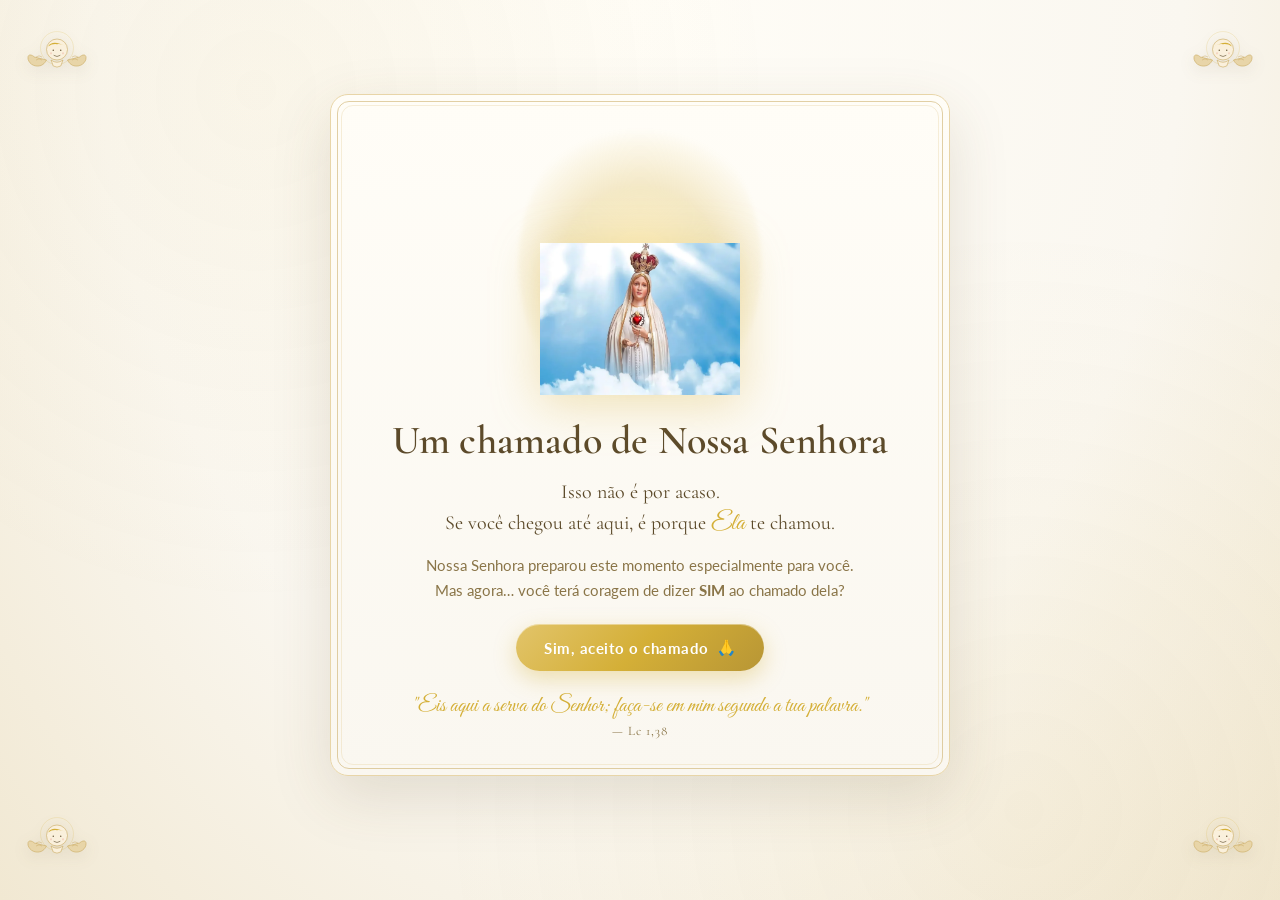
==== index.html @ 05f21d74 "Lança funil devocional mariano completo Quiz de 12 perguntas + página de vendas personalizada com no" ====
<!DOCTYPE html>
<html lang="pt-BR">
<head>
  <meta charset="UTF-8" />
  <meta name="viewport" content="width=device-width, initial-scale=1.0, maximum-scale=1.0, user-scalable=no" />
  <meta name="description" content="Um chamado especial de Nossa Senhora para o seu coração." />
  <title>Um chamado de Nossa Senhora • Devocional</title>

  <link rel="preconnect" href="https://fonts.googleapis.com" />
  <link rel="preconnect" href="https://fonts.gstatic.com" crossorigin />
  <link href="https://fonts.googleapis.com/css2?family=Cormorant+Garamond:ital,wght@0,400;0,500;0,600;0,700;1,400&family=Lato:wght@300;400;700&family=Great+Vibes&display=swap" rel="stylesheet" />

  <link rel="stylesheet" href="styles.css" />
</head>
<body>

  <!-- Partículas douradas de fundo -->
  <div class="sparkles" aria-hidden="true"></div>

  <!-- Anjinhos decorativos nos cantos -->
  <svg class="cherub cherub-tl" viewBox="0 0 120 120" aria-hidden="true">
    <use href="#cherub-svg"/>
  </svg>
  <svg class="cherub cherub-tr" viewBox="0 0 120 120" aria-hidden="true">
    <use href="#cherub-svg"/>
  </svg>
  <svg class="cherub cherub-bl" viewBox="0 0 120 120" aria-hidden="true">
    <use href="#cherub-svg"/>
  </svg>
  <svg class="cherub cherub-br" viewBox="0 0 120 120" aria-hidden="true">
    <use href="#cherub-svg"/>
  </svg>

  <!-- Botão mute -->
  <button class="sound-toggle" id="soundToggle" aria-label="Alternar som">
    <svg viewBox="0 0 24 24" width="20" height="20"><path fill="currentColor" d="M3 9v6h4l5 5V4L7 9H3zm13.5 3a4.5 4.5 0 0 0-2.5-4.03v8.05A4.5 4.5 0 0 0 16.5 12z"/></svg>
  </button>

  <main class="stage" id="stage">

    <!-- Barra de progresso -->
    <div class="progress-wrap" id="progressWrap" hidden>
      <div class="progress-bar"><div class="progress-fill" id="progressFill"></div></div>
      <div class="progress-text" id="progressText">1 / 12</div>
    </div>

    <!-- TELA DE ABERTURA -->
    <section class="card screen active" data-screen="intro">
      <div class="frame">
        <div class="virgin-wrap">
          <div class="virgin-aura"></div>
          <img class="virgin" src="assets/nossa-senhora.png" alt="Nossa Senhora" />
        </div>

        <h1 class="display">Um chamado de Nossa Senhora</h1>
        <p class="lead">
          Isso não é por acaso.<br/>
          Se você chegou até aqui, é porque <em>Ela</em> te chamou.
        </p>
        <p class="body">
          Nossa Senhora preparou este momento especialmente para você.<br/>
          Mas agora… você terá coragem de dizer <strong>SIM</strong> ao chamado dela?
        </p>
        <button class="btn btn-primary" data-action="next">Sim, aceito o chamado <span class="emoji">🙏</span></button>
        <p class="cite">"Eis aqui a serva do Senhor; faça-se em mim segundo a tua palavra." <span class="ref">— Lc 1,38</span></p>
      </div>
    </section>

    <!-- PERGUNTA 1 -->
    <section class="card screen" data-screen="q1">
      <div class="frame">
        <img class="virgin-mini" src="assets/nossa-senhora.png" alt="Nossa Senhora" />
        <h2 class="title">Antes de começarmos esta jornada sagrada…</h2>
        <p class="lead">como Nossa Senhora pode te chamar pelo nome?</p>
        <input type="text" class="text-input" id="nameInput" placeholder="Seu nome" autocomplete="given-name" maxlength="40" />
        <button class="btn btn-primary" data-action="submit-name">Continuar <span class="emoji">🌹</span></button>
      </div>
    </section>

    <!-- PERGUNTA 2 -->
    <section class="card screen" data-screen="q2">
      <div class="frame">
        <img class="virgin-mini" src="assets/nossa-senhora.png" alt="Nossa Senhora" />
        <h2 class="title"><span class="lead-name"></span>, como está seu coração espiritual neste exato momento?</h2>
        <div class="options" data-key="estado">
          <button class="option" data-value="vazio"><span class="opt-emoji">😔</span><span>Sinto um vazio que não sei explicar</span></button>
          <button class="option" data-value="paz"><span class="opt-emoji">😌</span><span>Está em paz, mas busco mais</span></button>
          <button class="option" data-value="ferido"><span class="opt-emoji">😢</span><span>Está ferido e preciso de cura</span></button>
          <button class="option" data-value="chamas"><span class="opt-emoji">🔥</span><span>Está em chamas pela fé, quero crescer mais</span></button>
        </div>
      </div>
    </section>

    <!-- PERGUNTA 3 -->
    <section class="card screen" data-screen="q3">
      <div class="frame">
        <img class="virgin-mini" src="assets/nossa-senhora.png" alt="Nossa Senhora" />
        <h2 class="title">Com que frequência você consegue dedicar um tempo para conversar com Deus?</h2>
        <div class="options" data-key="oracao">
          <button class="option" data-value="diario"><span>Todos os dias</span></button>
          <button class="option" data-value="semanal"><span>Algumas vezes por semana</span></button>
          <button class="option" data-value="raro"><span>Raramente, mas gostaria de mais</span></button>
          <button class="option" data-value="quase-nunca"><span>Quase nunca, e isso me incomoda</span></button>
        </div>
      </div>
    </section>

    <!-- PERGUNTA 4 - ÁUDIO -->
    <section class="card screen" data-screen="q4">
      <div class="frame">
        <h2 class="title"><span class="lead-name"></span>, antes de continuar…</h2>
        <p class="lead">Nossa Senhora quer rezar com você agora.</p>
        <p class="body">Aperte play, feche os olhos e permita-se sentir o abraço dela neste momento.</p>

        <div class="wa-player" id="waPlayer">
          <div class="wa-avatar"></div>
          <button class="wa-play" id="waPlay" aria-label="Reproduzir áudio">
            <svg class="wa-icon-play" viewBox="0 0 24 24" width="22" height="22"><path fill="currentColor" d="M8 5v14l11-7z"/></svg>
            <svg class="wa-icon-pause" viewBox="0 0 24 24" width="22" height="22" hidden><path fill="currentColor" d="M6 5h4v14H6zM14 5h4v14h-4z"/></svg>
          </button>
          <div class="wa-wave" id="waWave">
            <!-- preenchido via JS -->
          </div>
          <div class="wa-time" id="waTime">0:00</div>
          <audio id="waAudio" preload="metadata">
            <source src="assets/oracao-nossa-senhora.mp3" type="audio/mpeg" />
          </audio>
        </div>
        <p class="hint">Se o áudio não estiver disponível, você pode prosseguir.</p>

        <button class="btn btn-primary" data-action="next">Senti Sua presença <span class="emoji">💛</span></button>
      </div>
    </section>

    <!-- PERGUNTA 5 -->
    <section class="card screen" data-screen="q5">
      <div class="frame">
        <img class="virgin-mini" src="assets/nossa-senhora.png" alt="Nossa Senhora" />
        <h2 class="title">Qual destas devoções mais toca seu coração?</h2>
        <div class="options" data-key="devocao">
          <button class="option" data-value="terco"><span class="opt-emoji">📿</span><span>Terço / Rosário</span></button>
          <button class="option" data-value="novena"><span class="opt-emoji">🕊️</span><span>Novena</span></button>
          <button class="option" data-value="consagracao"><span class="opt-emoji">🌹</span><span>Consagração a Nossa Senhora</span></button>
          <button class="option" data-value="comecando"><span class="opt-emoji">✨</span><span>Ainda não tenho uma, mas quero começar</span></button>
        </div>
      </div>
    </section>

    <!-- PERGUNTA 6 -->
    <section class="card screen" data-screen="q6">
      <div class="frame">
        <img class="virgin-mini" src="assets/nossa-senhora.png" alt="Nossa Senhora" />
        <h2 class="title">Qual a maior dificuldade que você enfrenta na sua vida espiritual hoje?</h2>
        <div class="options" data-key="dificuldade">
          <button class="option" data-value="tempo"><span>Falta de tempo e disciplina</span></button>
          <button class="option" data-value="comecar"><span>Não sei por onde começar</span></button>
          <button class="option" data-value="distracao"><span>Me distraio facilmente</span></button>
          <button class="option" data-value="distancia"><span>Sinto que Deus está distante</span></button>
        </div>
      </div>
    </section>

    <!-- PERGUNTA 7 - DESEJO -->
    <section class="card screen" data-screen="q7">
      <div class="frame">
        <img class="virgin-mini" src="assets/nossa-senhora.png" alt="Nossa Senhora" />
        <h2 class="title"><span class="lead-name"></span>, Nossa Senhora intercede por todos os pedidos.</h2>
        <p class="lead">
          Neste momento sagrado, qual é o desejo mais profundo do seu coração?
          Aquele que você guarda em segredo e entrega aos pés dela?
        </p>
        <textarea class="text-input text-area" id="wishInput" rows="4" maxlength="280" placeholder="Escreva aqui, com o coração aberto…"></textarea>
        <p class="trust">Pode confiar. Ela já sabe.</p>
        <button class="btn btn-primary" data-action="submit-wish">Entregar a Ela <span class="emoji">🌹</span></button>
      </div>
    </section>

    <!-- PERGUNTA 8 -->
    <section class="card screen" data-screen="q8">
      <div class="frame">
        <img class="virgin-mini" src="assets/nossa-senhora.png" alt="Nossa Senhora" />
        <h2 class="title">Em qual momento da sua vida você se encontra agora?</h2>
        <div class="options" data-key="momento">
          <button class="option" data-value="tempestade"><span>Atravessando uma tempestade</span></button>
          <button class="option" data-value="proposito"><span>Em busca de um propósito</span></button>
          <button class="option" data-value="reconectar"><span>Querendo me reconectar com a fé</span></button>
          <button class="option" data-value="gratidao"><span>Vivendo uma fase de gratidão e quero retribuir</span></button>
        </div>
      </div>
    </section>

    <!-- PERGUNTA 9 -->
    <section class="card screen" data-screen="q9">
      <div class="frame">
        <img class="virgin-mini" src="assets/nossa-senhora.png" alt="Nossa Senhora" />
        <h2 class="title">Como você gostaria que a fé estivesse presente na sua casa?</h2>
        <div class="options" data-key="familia">
          <button class="option" data-value="base"><span>Como base de tudo, todos os dias</span></button>
          <button class="option" data-value="constante"><span>De forma mais constante do que hoje</span></button>
          <button class="option" data-value="exemplo"><span>Quero ser exemplo para minha família</span></button>
          <button class="option" data-value="aprender"><span>Quero aprender para depois ensinar</span></button>
        </div>
      </div>
    </section>

    <!-- PERGUNTA 10 -->
    <section class="card screen" data-screen="q10">
      <div class="frame">
        <img class="virgin-mini" src="assets/nossa-senhora.png" alt="Nossa Senhora" />
        <h2 class="title">Você estaria disposto(a) a dedicar apenas <em>10 minutos por dia</em> para se aproximar de Nossa Senhora e de Jesus?</h2>
        <div class="options" data-key="compromisso">
          <button class="option" data-value="coracao"><span>Sim, com todo meu coração</span></button>
          <button class="option" data-value="urgente"><span>Sim, preciso disso urgente</span></button>
          <button class="option" data-value="medo"><span>Quero, mas tenho medo de não conseguir</span></button>
          <button class="option" data-value="faltando"><span>Sim, é o que estava faltando</span></button>
        </div>
      </div>
    </section>

    <!-- PERGUNTA 11 -->
    <section class="card screen" data-screen="q11">
      <div class="frame">
        <img class="virgin-mini" src="assets/nossa-senhora.png" alt="Nossa Senhora" />
        <h2 class="title">Neste exato momento, respondendo este quiz, o que você sente?</h2>
        <div class="options" data-key="sentimento">
          <button class="option" data-value="paz"><span>Uma paz que não sei explicar</span></button>
          <button class="option" data-value="lagrimas"><span>Vontade de chorar (no bom sentido)</span></button>
          <button class="option" data-value="esperanca"><span>Esperança renovada</span></button>
          <button class="option" data-value="sinal"><span>Certeza de que isso é um sinal</span></button>
        </div>
      </div>
    </section>

    <!-- PERGUNTA 12 -->
    <section class="card screen" data-screen="q12">
      <div class="frame">
        <div class="virgin-wrap small">
          <div class="virgin-aura"></div>
          <img class="virgin" src="assets/nossa-senhora.png" alt="Nossa Senhora" />
        </div>
        <h2 class="title"><span class="lead-name"></span>, Ela te trouxe até aqui por um motivo.</h2>
        <p class="lead">
          Você está pronto(a) para receber o que Nossa Senhora preparou
          especialmente para o seu coração e para o seu desejo de
          <em class="lead-wish"></em>?
        </p>
        <div class="options stack" data-key="confirmacao">
          <button class="option big" data-value="pronto"><span class="opt-emoji">🙏</span><span>Sim, estou pronto(a) para receber</span></button>
          <button class="option big" data-value="aceito"><span class="opt-emoji">💛</span><span>Aceito esta graça</span></button>
        </div>
      </div>
    </section>

    <!-- TELA DE TRANSIÇÃO (revelação) -->
    <section class="card screen reveal-screen" data-screen="reveal">
      <div class="reveal-light"></div>
      <div class="frame reveal-frame">
        <p class="whisper">Ela ouviu você…</p>
      </div>
    </section>

    <!-- PÁGINA DE RESULTADO / VENDA -->
    <section class="card screen result-screen" data-screen="result">
      <div class="frame">
        <div class="virgin-wrap result-wrap">
          <div class="virgin-aura"></div>
          <img class="virgin result-virgin" src="assets/jesus-maria.png" alt="Jesus e Nossa Senhora" />
        </div>

        <h1 class="display"><span class="lead-name"></span>, Eles ouviram você e vão te ajudar.</h1>

        <p class="lead">
          Nossa Senhora preparou um devocional especialmente para almas como a sua,
          que <span class="lead-state"></span>.
        </p>

        <div class="divider">✦ ✦ ✦</div>

        <p class="body">
          Você nos contou que seu maior desejo é <em class="lead-wish-quote"></em>.
        </p>
        <p class="body">
          Saiba que este devocional foi inspirado para conduzir corações como o seu
          até a realização desta graça através da intercessão dela.
        </p>

        <div class="devocional-card">
          <h3 class="devocional-title">O Devocional de Nossa Senhora</h3>
          <p class="devocional-sub">Um caminho de 30 dias guiado por Ela, até o coração de Jesus.</p>
          <ul class="devocional-list">
            <li><span class="check">✦</span> Este devocional contém <strong>30 dias de meditações marianas</strong> para acalmar e curar seu coração</li>
            <li><span class="check">✦</span> Através destas páginas sagradas, você receberá <strong>orações poderosas de intercessão</strong></li>
            <li><span class="check">✦</span> Um <strong>terço meditado</strong> dia a dia, conduzido pela Mãe de Deus</li>
            <li><span class="check">✦</span> Cartas de Nossa Senhora ao seu coração — uma para cada dia</li>
            <li><span class="check">✦</span> Um espaço sagrado para entregar seus pedidos a Ela</li>
          </ul>
        </div>

        <div class="testimonials">
          <div class="testimonial">
            <p>"Senti Ela ao meu lado a cada página. Meu pedido foi atendido no 21º dia."</p>
            <span class="t-name">— Maria C.</span>
          </div>
          <div class="testimonial">
            <p>"Eu não conseguia rezar. Hoje rezo todos os dias. Ela me levou pela mão."</p>
            <span class="t-name">— Joana R.</span>
          </div>
          <div class="testimonial">
            <p>"Foi como se Nossa Senhora tivesse escrito este devocional só para mim."</p>
            <span class="t-name">— Beatriz F.</span>
          </div>
        </div>

        <a class="btn btn-primary btn-cta" id="ctaButton" href="#">
          Quero receber meu devocional <span class="emoji">💛</span>
        </a>

        <p class="urgency">Esta graça está disponível para você <strong>hoje</strong>.</p>
        <p class="cite">"Tudo o que Ele vos disser, fazei." <span class="ref">— Jo 2,5</span></p>
      </div>
    </section>

  </main>

  <!-- Sino suave (Web Audio API gera tom — sem arquivo externo) -->
  <!-- SVG sprite do anjinho -->
  <svg width="0" height="0" style="position:absolute" aria-hidden="true">
    <defs>
      <symbol id="cherub-svg" viewBox="0 0 120 120">
        <!-- aura -->
        <circle cx="60" cy="48" r="22" fill="none" stroke="#D4AF37" stroke-width="0.6" opacity=".4"/>
        <!-- asas -->
        <path d="M30 60 C 18 50, 18 70, 32 72 C 40 73, 44 68, 46 64 Z" fill="#E8D5A8" stroke="#C9A961" stroke-width="0.8"/>
        <path d="M90 60 C 102 50, 102 70, 88 72 C 80 73, 76 68, 74 64 Z" fill="#E8D5A8" stroke="#C9A961" stroke-width="0.8"/>
        <!-- penas -->
        <path d="M32 60 q 4 -3 8 0" fill="none" stroke="#C9A961" stroke-width="0.6"/>
        <path d="M32 64 q 4 -3 8 0" fill="none" stroke="#C9A961" stroke-width="0.6"/>
        <path d="M88 60 q -4 -3 -8 0" fill="none" stroke="#C9A961" stroke-width="0.6"/>
        <path d="M88 64 q -4 -3 -8 0" fill="none" stroke="#C9A961" stroke-width="0.6"/>
        <!-- cabeça -->
        <circle cx="60" cy="50" r="14" fill="#FAF0DC" stroke="#C9A961" stroke-width="0.8"/>
        <!-- cabelo -->
        <path d="M48 46 q 6 -10 24 0 q -6 -4 -12 -3 q -6 -1 -12 3" fill="#D4AF37"/>
        <!-- olhos -->
        <circle cx="55" cy="51" r="0.9" fill="#5C4A2A"/>
        <circle cx="65" cy="51" r="0.9" fill="#5C4A2A"/>
        <!-- bochechas -->
        <circle cx="52" cy="55" r="1.5" fill="#F2C8B6" opacity=".7"/>
        <circle cx="68" cy="55" r="1.5" fill="#F2C8B6" opacity=".7"/>
        <!-- boca -->
        <path d="M56 58 q 4 3 8 0" fill="none" stroke="#5C4A2A" stroke-width="0.8" stroke-linecap="round"/>
        <!-- pescoço/corpo -->
        <path d="M52 64 q 8 6 16 0 l -3 8 q -5 3 -10 0 z" fill="#FAF0DC" stroke="#C9A961" stroke-width="0.8"/>
      </symbol>
    </defs>
  </svg>

  <script src="script.js"></script>
</body>
</html>
---- styles.css ----
/* ===========================================================
   DEVOCIONAL — Quiz Mariano
   Paleta dourada / off-white, estilo barroco delicado
   =========================================================== */

:root{
  --white:#FFFFFF;
  --off-white:#FAF7F0;
  --paper:#F4ECDC;
  --gold:#D4AF37;
  --gold-soft:#C9A961;
  --gold-light:#E8D5A8;
  --gold-glow:rgba(212,175,55,.45);
  --ink:#5C4A2A;
  --ink-soft:#8A7548;
  --shadow:0 20px 60px rgba(92,74,42,.15);
  --shadow-soft:0 6px 20px rgba(92,74,42,.10);
  --radius:18px;
  --easing:cubic-bezier(.25,.8,.25,1);
}

*{box-sizing:border-box;margin:0;padding:0;-webkit-tap-highlight-color:transparent;}
html,body{height:100%;}
body{
  font-family:'Lato',system-ui,sans-serif;
  color:var(--ink);
  background:
    radial-gradient(ellipse at top,#FFFDF7 0%,var(--off-white) 60%,#F1E8D2 100%);
  min-height:100vh;
  overflow-x:hidden;
  position:relative;
}

/* Textura de papel envelhecido */
body::before{
  content:"";
  position:fixed;inset:0;
  pointer-events:none;
  background-image:
    radial-gradient(circle at 20% 10%, rgba(212,175,55,.05), transparent 40%),
    radial-gradient(circle at 80% 90%, rgba(212,175,55,.06), transparent 45%);
  z-index:0;
}

/* ============== ANJINHOS NOS CANTOS ================== */
.cherub{
  position:fixed;
  width:90px;height:90px;
  z-index:2;
  pointer-events:none;
  filter:drop-shadow(0 4px 8px rgba(92,74,42,.12));
  animation:float 6s ease-in-out infinite;
}
.cherub-tl{top:12px;left:12px;}
.cherub-tr{top:12px;right:12px;animation-delay:-1.5s;transform:scaleX(-1);}
.cherub-bl{bottom:12px;left:12px;animation-delay:-3s;}
.cherub-br{bottom:12px;right:12px;animation-delay:-4.5s;transform:scaleX(-1);}

@keyframes float{
  0%,100%{transform:translateY(0) rotate(0)}
  50%{transform:translateY(-8px) rotate(.5deg)}
}
.cherub-tr,.cherub-br{animation-name:floatFlip}
@keyframes floatFlip{
  0%,100%{transform:translateY(0) scaleX(-1)}
  50%{transform:translateY(-8px) scaleX(-1) rotate(-.5deg)}
}

@media (max-width:640px){
  .cherub{width:58px;height:58px;}
  .cherub-tl,.cherub-tr{top:6px;}
  .cherub-bl,.cherub-br{bottom:6px;}
}

/* ============== PARTÍCULAS DOURADAS ================== */
.sparkles{
  position:fixed;inset:0;
  pointer-events:none;
  z-index:1;
  overflow:hidden;
}
.sparkle{
  position:absolute;
  width:6px;height:6px;border-radius:50%;
  background:radial-gradient(circle,#FFE9A8 0%,rgba(212,175,55,.5) 60%,transparent 100%);
  opacity:0;
  animation:fall linear infinite;
}
@keyframes fall{
  0%{transform:translateY(-20px) translateX(0);opacity:0;}
  10%{opacity:.9;}
  90%{opacity:.7;}
  100%{transform:translateY(110vh) translateX(20px);opacity:0;}
}

/* ============== STAGE ================== */
.stage{
  position:relative;
  z-index:5;
  min-height:100vh;
  display:flex;align-items:center;justify-content:center;
  padding:80px 18px 110px;
}

/* Barra de progresso fixa */
.progress-wrap{
  position:fixed;
  top:0;left:0;right:0;
  z-index:20;
  padding:14px 18px 10px;
  background:linear-gradient(to bottom,rgba(255,253,247,.95),rgba(255,253,247,0));
  backdrop-filter:blur(6px);
  -webkit-backdrop-filter:blur(6px);
}
.progress-bar{
  height:4px;border-radius:4px;
  background:rgba(212,175,55,.18);
  overflow:hidden;
  max-width:560px;margin:0 auto;
}
.progress-fill{
  height:100%;width:0;
  background:linear-gradient(90deg,var(--gold-soft),var(--gold),var(--gold-light));
  border-radius:4px;
  transition:width .6s var(--easing);
  box-shadow:0 0 8px var(--gold-glow);
}
.progress-text{
  font-family:'Cormorant Garamond',serif;
  font-size:13px;
  text-align:center;
  margin-top:6px;
  color:var(--ink-soft);
  letter-spacing:1px;
}

/* ============== CARD / SCREEN ================== */
.screen{
  display:none;
  width:100%;
  max-width:620px;
  margin:0 auto;
  opacity:0;
  transform:translateY(14px);
  transition:opacity .55s var(--easing), transform .55s var(--easing);
}
.screen.active{display:block;}
.screen.in{opacity:1;transform:translateY(0);}

.card{position:relative;}

/* Moldura ornamentada */
.frame{
  position:relative;
  background:
    linear-gradient(180deg,#FFFDF7 0%,var(--off-white) 100%);
  border:1px solid var(--gold-light);
  border-radius:var(--radius);
  padding:40px 32px 36px;
  box-shadow:var(--shadow);
  text-align:center;
}
.frame::before,.frame::after{
  content:"";
  position:absolute;
  border:1px solid var(--gold-soft);
  border-radius:calc(var(--radius) - 6px);
  pointer-events:none;
}
.frame::before{
  inset:6px;
  opacity:.55;
}
.frame::after{
  inset:10px;
  border-color:var(--gold-light);
  opacity:.4;
}

/* Cantos ornamentais (cantoneiras) */
.frame > .corners,
.frame{
  background-clip:padding-box;
}

@media (max-width:640px){
  .frame{padding:28px 16px 24px;}
}

/* ============== NOSSA SENHORA ================== */
.virgin-wrap{
  position:relative;
  width:200px;height:260px;
  margin:0 auto 22px;
}
.virgin-wrap.small{width:165px;height:215px;}
.result-wrap{width:300px;height:240px;}
.virgin-aura{
  position:absolute;inset:-22px;
  border-radius:50%;
  background:radial-gradient(circle,rgba(255,234,170,.7) 0%,rgba(212,175,55,.25) 40%,transparent 70%);
  animation:auraPulse 3.5s ease-in-out infinite;
  filter:blur(2px);
}
@keyframes auraPulse{
  0%,100%{transform:scale(1);opacity:.85;}
  50%{transform:scale(1.08);opacity:1;}
}
/* Foto real de Nossa Senhora */
.virgin{
  position:relative;
  width:100%;height:100%;
  object-fit:contain;
  object-position:center bottom;
  filter:drop-shadow(0 8px 24px rgba(212,175,55,.35));
  display:block;
}

/* Foto Jesus + Nossa Senhora na tela de resultado */
.result-virgin{
  object-position:center center;
  border-radius:12px;
  filter:drop-shadow(0 10px 30px rgba(212,175,55,.45));
}

/* mini avatar para perguntas internas */
.virgin-mini{
  width:150px;height:195px;
  margin:0 auto 16px;
  display:block;
  object-fit:contain;
  object-position:center bottom;
  filter:drop-shadow(0 6px 16px rgba(212,175,55,.35));
}

/* ============== TIPOGRAFIA ================== */
.display{
  font-family:'Cormorant Garamond',serif;
  font-weight:600;
  font-size:clamp(28px,5vw,40px);
  line-height:1.15;
  color:var(--ink);
  margin-bottom:14px;
  letter-spacing:.2px;
}
.title{
  font-family:'Cormorant Garamond',serif;
  font-weight:600;
  font-size:clamp(22px,3.6vw,28px);
  line-height:1.3;
  color:var(--ink);
  margin-bottom:18px;
}
.title em, .lead em{
  font-family:'Great Vibes',cursive;
  font-style:normal;
  font-weight:400;
  color:var(--gold);
  font-size:1.25em;
  line-height:1;
}
.lead{
  font-family:'Cormorant Garamond',serif;
  font-size:clamp(17px,2.4vw,20px);
  line-height:1.55;
  color:var(--ink);
  margin-bottom:14px;
}
.body{
  font-size:15px;
  line-height:1.65;
  color:var(--ink-soft);
  margin-bottom:22px;
}
.cite{
  margin-top:22px;
  font-family:'Great Vibes',cursive;
  font-size:22px;
  color:var(--gold);
  line-height:1.2;
}
.cite .ref{
  display:block;
  font-family:'Cormorant Garamond',serif;
  font-size:13px;
  color:var(--ink-soft);
  margin-top:4px;
  letter-spacing:1px;
}
.trust{
  font-family:'Great Vibes',cursive;
  font-size:22px;
  color:var(--gold);
  margin:8px 0 18px;
}
.hint{
  font-size:12px;
  color:var(--ink-soft);
  opacity:.7;
  margin-top:10px;
}
.divider{
  color:var(--gold);
  letter-spacing:8px;
  margin:18px 0;
  font-size:14px;
}

.lead-name{
  color:var(--gold);
  font-family:'Great Vibes',cursive;
  font-size:1.35em;
  font-weight:400;
}
.lead-wish, .lead-wish-quote{
  font-family:'Great Vibes',cursive;
  color:var(--gold);
  font-size:1.2em;
  font-style:normal;
  font-weight:400;
}

/* ============== BOTÕES ================== */
.btn{
  display:inline-flex;
  align-items:center;justify-content:center;gap:8px;
  padding:14px 28px;
  border:none;
  border-radius:999px;
  font-family:'Lato',sans-serif;
  font-size:15px;
  font-weight:700;
  letter-spacing:.5px;
  cursor:pointer;
  transition:transform .25s var(--easing), box-shadow .25s var(--easing), filter .25s;
  text-decoration:none;
  -webkit-user-select:none;user-select:none;
}
.btn-primary{
  color:#FFF;
  background:linear-gradient(135deg,#E2C46A 0%, var(--gold) 50%, #B89635 100%);
  box-shadow:0 8px 22px rgba(212,175,55,.35), inset 0 1px 0 rgba(255,255,255,.4);
  position:relative;
  overflow:hidden;
}
.btn-primary::after{
  /* brilho que passa */
  content:"";
  position:absolute;inset:0;
  background:linear-gradient(120deg,transparent 30%,rgba(255,255,255,.55) 50%,transparent 70%);
  transform:translateX(-100%);
  transition:transform .9s var(--easing);
}
.btn-primary:hover{transform:translateY(-2px);filter:brightness(1.05);}
.btn-primary:hover::after{transform:translateX(100%);}
.btn-primary:active{transform:translateY(0) scale(.98);}

.btn .emoji{font-style:normal;}

.btn-cta{
  margin-top:14px;
  font-size:17px;padding:18px 30px;
  animation:pulse 2.4s ease-in-out infinite;
}
@keyframes pulse{
  0%,100%{box-shadow:0 8px 22px rgba(212,175,55,.35), inset 0 1px 0 rgba(255,255,255,.4);}
  50%{box-shadow:0 8px 30px rgba(212,175,55,.65), inset 0 1px 0 rgba(255,255,255,.4);}
}

/* ============== INPUTS ================== */
.text-input{
  width:100%;
  padding:14px 16px;
  border:1.5px solid var(--gold-light);
  border-radius:12px;
  background:var(--white);
  font-family:'Lato',sans-serif;
  font-size:16px;
  color:var(--ink);
  text-align:center;
  margin:8px 0 18px;
  outline:none;
  transition:border-color .25s, box-shadow .25s;
}
.text-input:focus{
  border-color:var(--gold);
  box-shadow:0 0 0 4px rgba(212,175,55,.15);
}
.text-area{text-align:left;resize:none;line-height:1.5;}

/* ============== OPÇÕES ================== */
.options{
  display:grid;
  grid-template-columns:1fr 1fr;
  gap:10px;
  margin-top:8px;
}
.options.stack{grid-template-columns:1fr;}
@media (max-width:520px){
  .options{grid-template-columns:1fr;}
}
.option{
  display:flex;
  align-items:center;
  gap:10px;
  text-align:left;
  width:100%;
  padding:14px 16px;
  background:var(--white);
  border:1.5px solid var(--gold-light);
  border-radius:14px;
  color:var(--ink);
  font-family:'Lato',sans-serif;
  font-size:14.5px;
  line-height:1.4;
  cursor:pointer;
  transition:transform .2s var(--easing), border-color .2s, box-shadow .2s, background .2s;
  position:relative;
  overflow:hidden;
}
.option .opt-emoji{
  font-size:20px;
  flex-shrink:0;
}
.option:hover{
  transform:translateY(-2px);
  border-color:var(--gold);
  box-shadow:0 6px 16px rgba(212,175,55,.18);
  background:#FFFDF7;
}
.option:active{transform:translateY(0) scale(.98);}
.option.selected{
  border-color:var(--gold);
  background:linear-gradient(135deg,#FFFCF0,#FFF5DA);
  box-shadow:0 0 0 3px rgba(212,175,55,.25);
}
.option.big{
  padding:18px 20px;
  font-size:16px;
  justify-content:center;
  text-align:center;
}

/* ============== PLAYER WHATSAPP ================== */
.wa-player{
  display:flex;
  align-items:center;
  gap:12px;
  background:#FFFDF7;
  border:1px solid var(--gold-light);
  border-radius:18px;
  padding:12px 14px;
  margin:24px auto 6px;
  max-width:440px;
  box-shadow:var(--shadow-soft);
}
.wa-avatar{
  width:48px;height:48px;border-radius:50%;
  flex-shrink:0;
  background-image:url('assets/jesus.png');
  background-size:cover;
  background-position:center top;
  border:2px solid var(--gold);
  box-shadow:0 0 12px var(--gold-glow);
}
.wa-play{
  width:44px;height:44px;
  border:none;border-radius:50%;
  background:linear-gradient(135deg,#E2C46A,var(--gold));
  color:#FFF;
  flex-shrink:0;
  display:flex;align-items:center;justify-content:center;
  cursor:pointer;
  transition:transform .2s, filter .2s;
  box-shadow:0 4px 10px rgba(212,175,55,.4);
}
.wa-play:hover{transform:scale(1.05);filter:brightness(1.05);}
.wa-play:active{transform:scale(.96);}
.wa-wave{
  flex:1;
  display:flex;align-items:center;
  gap:2px;
  height:36px;
  cursor:pointer;
}
.wa-bar{
  flex:1;
  background:var(--gold-light);
  border-radius:2px;
  transition:background .25s, height .35s;
  min-height:4px;
}
.wa-bar.played{background:var(--gold);}
.wa-time{
  font-family:'Lato',sans-serif;
  font-size:12px;
  color:var(--ink-soft);
  min-width:32px;
  text-align:right;
  font-variant-numeric:tabular-nums;
}

/* ============== TELA REVELAÇÃO ================== */
.reveal-screen .frame{
  background:transparent;
  border:none;
  box-shadow:none;
  padding:80px 20px;
}
.reveal-screen .frame::before,
.reveal-screen .frame::after{display:none;}
.reveal-light{
  position:fixed;
  top:50%;left:50%;
  width:10px;height:10px;
  border-radius:50%;
  background:radial-gradient(circle,#FFF 0%,#FFE9A8 30%,var(--gold) 60%,transparent 80%);
  transform:translate(-50%,-50%) scale(0);
  opacity:0;
  pointer-events:none;
  z-index:6;
}
.reveal-screen.in .reveal-light{
  animation:revealLight 2.6s var(--easing) forwards;
}
@keyframes revealLight{
  0%{transform:translate(-50%,-50%) scale(0);opacity:.9;}
  60%{transform:translate(-50%,-50%) scale(80);opacity:.55;}
  100%{transform:translate(-50%,-50%) scale(120);opacity:0;}
}
.whisper{
  font-family:'Great Vibes',cursive;
  font-size:42px;
  color:var(--gold);
  text-shadow:0 0 20px var(--gold-glow);
  opacity:0;
  animation:fadeInWhisper 2s ease 1s forwards;
}
@keyframes fadeInWhisper{
  to{opacity:1;}
}

/* ============== RESULTADO / VENDA ================== */
.devocional-card{
  margin:28px 0 24px;
  padding:24px 22px;
  background:linear-gradient(180deg,#FFFCF0 0%,#FFF6E0 100%);
  border:1px solid var(--gold);
  border-radius:16px;
  box-shadow:0 10px 30px rgba(212,175,55,.18);
  text-align:left;
}
.devocional-title{
  font-family:'Cormorant Garamond',serif;
  font-weight:600;
  font-size:24px;
  color:var(--ink);
  margin-bottom:6px;
  text-align:center;
}
.devocional-sub{
  font-family:'Great Vibes',cursive;
  font-size:22px;
  color:var(--gold);
  text-align:center;
  margin-bottom:18px;
}
.devocional-list{
  list-style:none;
  display:flex;flex-direction:column;gap:10px;
  font-size:14.5px;
  line-height:1.5;
  color:var(--ink);
}
.devocional-list li{
  display:flex;gap:10px;align-items:flex-start;
}
.check{color:var(--gold);font-size:14px;line-height:1.5;}

.testimonials{
  display:grid;
  gap:12px;
  margin:18px 0 22px;
}
.testimonial{
  background:#FFFDF7;
  border-left:3px solid var(--gold);
  border-radius:10px;
  padding:14px 16px;
  font-style:italic;
  font-size:14px;
  line-height:1.5;
  color:var(--ink);
  text-align:left;
}
.t-name{
  display:block;
  margin-top:6px;
  font-style:normal;
  font-size:12px;
  color:var(--ink-soft);
  letter-spacing:1px;
}

.urgency{
  margin-top:14px;
  font-size:13px;
  color:var(--ink-soft);
  letter-spacing:.5px;
}

/* ============== SOUND TOGGLE ================== */
.sound-toggle{
  position:fixed;
  top:14px;right:50%;
  transform:translateX(50%);
  z-index:30;
  width:34px;height:34px;
  border-radius:50%;
  background:rgba(255,253,247,.85);
  border:1px solid var(--gold-light);
  color:var(--ink-soft);
  display:none;
  align-items:center;justify-content:center;
  cursor:pointer;
  backdrop-filter:blur(4px);
}
.sound-toggle.muted{color:var(--ink-soft);opacity:.5;}

/* ============== MOBILE FIRST (≤ 640px) ================== */
@media (max-width:640px){
  /* Stage: padding menor, alinha ao topo para scroll natural */
  .stage{
    padding:64px 10px 80px;
    align-items:flex-start;
    padding-bottom:max(80px, calc(env(safe-area-inset-bottom) + 60px));
  }

  /* Card principal ocupa toda a largura */
  .screen{max-width:100%;}

  /* Imagem principal (intro + q12 + resultado) */
  .virgin-wrap{width:170px;height:220px;}
  .virgin-wrap.small{width:145px;height:188px;}
  .result-wrap{width:260px;height:208px;}

  /* Avatar das perguntas */
  .virgin-mini{width:130px;height:168px;margin-bottom:12px;}

  /* Botões: largura total para toque fácil */
  .btn{width:100%;font-size:16px;padding:16px 20px;}
  .btn-cta{font-size:17px;padding:18px 20px;}

  /* Opções: coluna única, alvos maiores */
  .options{grid-template-columns:1fr;}
  .option{padding:16px 14px;font-size:15px;min-height:56px;}
  .option.big{padding:18px 16px;font-size:16px;}

  /* Inputs: font-size 16px evita zoom no iOS */
  .text-input{font-size:16px;padding:14px;}

  /* Barra de progresso */
  .progress-wrap{padding:10px 14px 6px;}

  /* Card de venda */
  .devocional-card{padding:18px 14px;margin:20px 0 18px;}
  .devocional-list{font-size:14px;}

  /* Depoimentos em coluna */
  .testimonials{grid-template-columns:1fr;}

  /* Player de áudio */
  .wa-player{padding:10px 12px;gap:10px;}

  /* Fontes de exibição */
  .display{font-size:clamp(24px,7vw,36px);}
  .title{font-size:clamp(19px,5vw,26px);}
  .lead{font-size:clamp(16px,4.5vw,19px);}
}

/* Modo reduzido para usuários que preferem menos movimento */
@media (prefers-reduced-motion:reduce){
  *,*::before,*::after{
    animation-duration:.001s!important;
    transition-duration:.001s!important;
  }
}
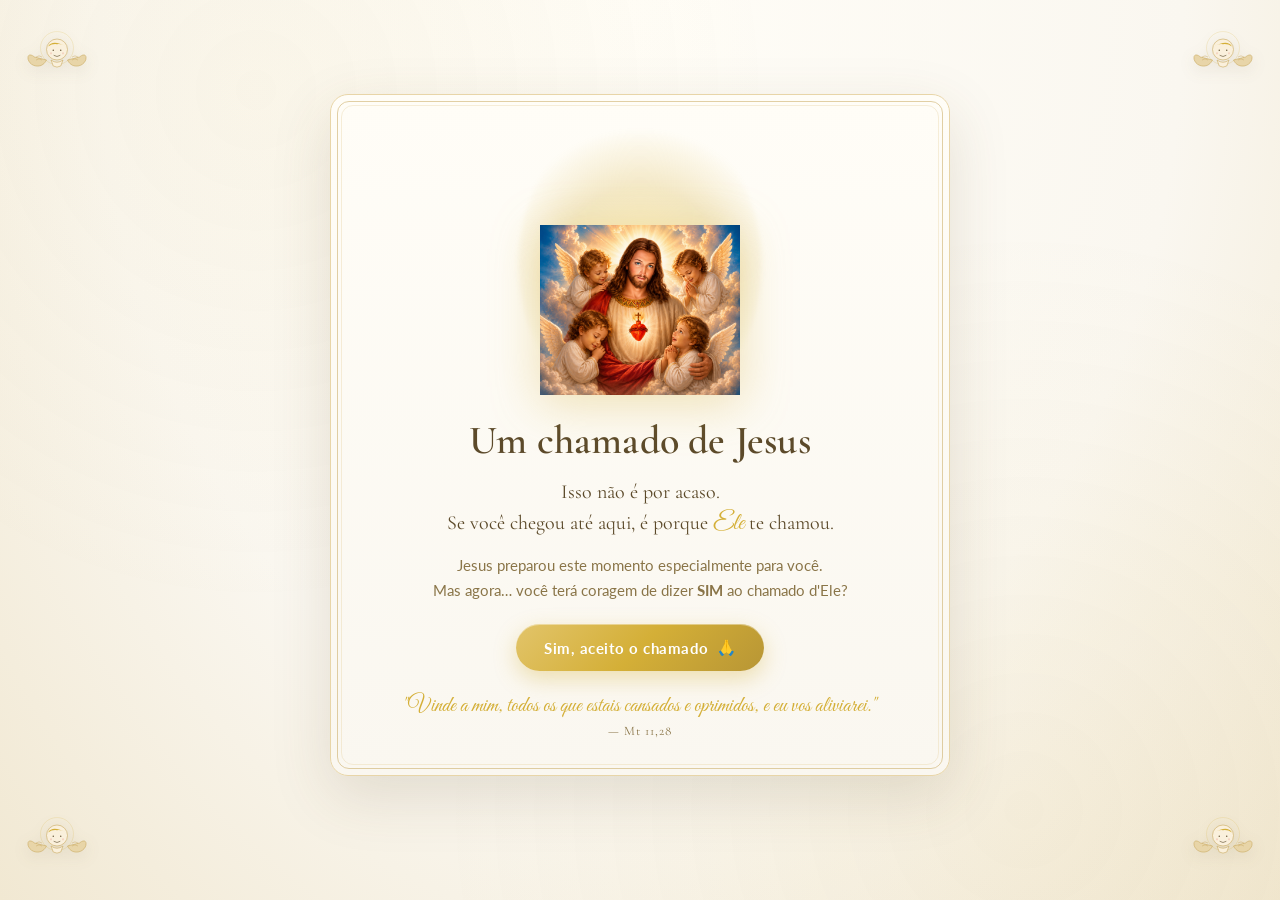
==== commit 0d5f3407: "Migra funil de Nossa Senhora para Jesus: textos, imagens e orações evangélicas - Remove todas referê" ====
--- a/index.html
+++ b/index.html
@@ -3,12 +3,21 @@
 <head>
   <meta charset="UTF-8" />
   <meta name="viewport" content="width=device-width, initial-scale=1.0, maximum-scale=1.0, user-scalable=no" />
-  <meta name="description" content="Um chamado especial de Nossa Senhora para o seu coração." />
-  <title>Um chamado de Nossa Senhora • Devocional</title>
+  <meta name="description" content="Um chamado especial de Jesus para o seu coração." />
+  <title>Um chamado de Jesus • Devocional</title>
 
   <link rel="preconnect" href="https://fonts.googleapis.com" />
   <link rel="preconnect" href="https://fonts.gstatic.com" crossorigin />
   <link href="https://fonts.googleapis.com/css2?family=Cormorant+Garamond:ital,wght@0,400;0,500;0,600;0,700;1,400&family=Lato:wght@300;400;700&family=Great+Vibes&display=swap" rel="stylesheet" />
+
+  <script>
+    window.pixelId = "69fd256adc7a8212821f11ff";
+    var a = document.createElement("script");
+    a.setAttribute("async", "");
+    a.setAttribute("defer", "");
+    a.setAttribute("src", "https://cdn.utmify.com.br/scripts/pixel/pixel.js");
+    document.head.appendChild(a);
+  </script>
 
   <link rel="stylesheet" href="styles.css" />
 </head>
@@ -49,29 +58,29 @@
       <div class="frame">
         <div class="virgin-wrap">
           <div class="virgin-aura"></div>
-          <img class="virgin" src="assets/nossa-senhora.png" alt="Nossa Senhora" />
-        </div>
-
-        <h1 class="display">Um chamado de Nossa Senhora</h1>
+          <img class="virgin" src="assets/jesus-quiz.png" alt="Jesus" />
+        </div>
+
+        <h1 class="display">Um chamado de Jesus</h1>
         <p class="lead">
           Isso não é por acaso.<br/>
-          Se você chegou até aqui, é porque <em>Ela</em> te chamou.
+          Se você chegou até aqui, é porque <em>Ele</em> te chamou.
         </p>
         <p class="body">
-          Nossa Senhora preparou este momento especialmente para você.<br/>
-          Mas agora… você terá coragem de dizer <strong>SIM</strong> ao chamado dela?
+          Jesus preparou este momento especialmente para você.<br/>
+          Mas agora… você terá coragem de dizer <strong>SIM</strong> ao chamado d'Ele?
         </p>
         <button class="btn btn-primary" data-action="next">Sim, aceito o chamado <span class="emoji">🙏</span></button>
-        <p class="cite">"Eis aqui a serva do Senhor; faça-se em mim segundo a tua palavra." <span class="ref">— Lc 1,38</span></p>
+        <p class="cite">"Vinde a mim, todos os que estais cansados e oprimidos, e eu vos aliviarei." <span class="ref">— Mt 11,28</span></p>
       </div>
     </section>
 
     <!-- PERGUNTA 1 -->
     <section class="card screen" data-screen="q1">
       <div class="frame">
-        <img class="virgin-mini" src="assets/nossa-senhora.png" alt="Nossa Senhora" />
+        <img class="virgin-mini" src="assets/jesus-quiz.png" alt="Jesus" />
         <h2 class="title">Antes de começarmos esta jornada sagrada…</h2>
-        <p class="lead">como Nossa Senhora pode te chamar pelo nome?</p>
+        <p class="lead">como Jesus pode te chamar pelo nome?</p>
         <input type="text" class="text-input" id="nameInput" placeholder="Seu nome" autocomplete="given-name" maxlength="40" />
         <button class="btn btn-primary" data-action="submit-name">Continuar <span class="emoji">🌹</span></button>
       </div>
@@ -80,7 +89,7 @@
     <!-- PERGUNTA 2 -->
     <section class="card screen" data-screen="q2">
       <div class="frame">
-        <img class="virgin-mini" src="assets/nossa-senhora.png" alt="Nossa Senhora" />
+        <img class="virgin-mini" src="assets/jesus-quiz.png" alt="Jesus" />
         <h2 class="title"><span class="lead-name"></span>, como está seu coração espiritual neste exato momento?</h2>
         <div class="options" data-key="estado">
           <button class="option" data-value="vazio"><span class="opt-emoji">😔</span><span>Sinto um vazio que não sei explicar</span></button>
@@ -94,7 +103,7 @@
     <!-- PERGUNTA 3 -->
     <section class="card screen" data-screen="q3">
       <div class="frame">
-        <img class="virgin-mini" src="assets/nossa-senhora.png" alt="Nossa Senhora" />
+        <img class="virgin-mini" src="assets/jesus-quiz.png" alt="Jesus" />
         <h2 class="title">Com que frequência você consegue dedicar um tempo para conversar com Deus?</h2>
         <div class="options" data-key="oracao">
           <button class="option" data-value="diario"><span>Todos os dias</span></button>
@@ -109,8 +118,8 @@
     <section class="card screen" data-screen="q4">
       <div class="frame">
         <h2 class="title"><span class="lead-name"></span>, antes de continuar…</h2>
-        <p class="lead">Nossa Senhora quer rezar com você agora.</p>
-        <p class="body">Aperte play, feche os olhos e permita-se sentir o abraço dela neste momento.</p>
+        <p class="lead">Jesus quer orar com você agora.</p>
+        <p class="body">Aperte play, feche os olhos e permita-se sentir o abraço d'Ele neste momento.</p>
 
         <div class="wa-player" id="waPlayer">
           <div class="wa-avatar"></div>
@@ -135,12 +144,12 @@
     <!-- PERGUNTA 5 -->
     <section class="card screen" data-screen="q5">
       <div class="frame">
-        <img class="virgin-mini" src="assets/nossa-senhora.png" alt="Nossa Senhora" />
+        <img class="virgin-mini" src="assets/jesus-quiz.png" alt="Jesus" />
         <h2 class="title">Qual destas devoções mais toca seu coração?</h2>
         <div class="options" data-key="devocao">
-          <button class="option" data-value="terco"><span class="opt-emoji">📿</span><span>Terço / Rosário</span></button>
-          <button class="option" data-value="novena"><span class="opt-emoji">🕊️</span><span>Novena</span></button>
-          <button class="option" data-value="consagracao"><span class="opt-emoji">🌹</span><span>Consagração a Nossa Senhora</span></button>
+          <button class="option" data-value="terco"><span class="opt-emoji">🎶</span><span>Louvor e adoração</span></button>
+          <button class="option" data-value="novena"><span class="opt-emoji">🙌</span><span>Oração intercessória</span></button>
+          <button class="option" data-value="consagracao"><span class="opt-emoji">🌹</span><span>Consagração a Jesus</span></button>
           <button class="option" data-value="comecando"><span class="opt-emoji">✨</span><span>Ainda não tenho uma, mas quero começar</span></button>
         </div>
       </div>
@@ -149,7 +158,7 @@
     <!-- PERGUNTA 6 -->
     <section class="card screen" data-screen="q6">
       <div class="frame">
-        <img class="virgin-mini" src="assets/nossa-senhora.png" alt="Nossa Senhora" />
+        <img class="virgin-mini" src="assets/jesus-quiz.png" alt="Jesus" />
         <h2 class="title">Qual a maior dificuldade que você enfrenta na sua vida espiritual hoje?</h2>
         <div class="options" data-key="dificuldade">
           <button class="option" data-value="tempo"><span>Falta de tempo e disciplina</span></button>
@@ -163,22 +172,22 @@
     <!-- PERGUNTA 7 - DESEJO -->
     <section class="card screen" data-screen="q7">
       <div class="frame">
-        <img class="virgin-mini" src="assets/nossa-senhora.png" alt="Nossa Senhora" />
-        <h2 class="title"><span class="lead-name"></span>, Nossa Senhora intercede por todos os pedidos.</h2>
+        <img class="virgin-mini" src="assets/jesus-quiz.png" alt="Jesus" />
+        <h2 class="title"><span class="lead-name"></span>, Jesus intercede por todos os pedidos.</h2>
         <p class="lead">
           Neste momento sagrado, qual é o desejo mais profundo do seu coração?
-          Aquele que você guarda em segredo e entrega aos pés dela?
+          Aquele que você guarda em segredo e entrega aos pés d'Ele?
         </p>
         <textarea class="text-input text-area" id="wishInput" rows="4" maxlength="280" placeholder="Escreva aqui, com o coração aberto…"></textarea>
-        <p class="trust">Pode confiar. Ela já sabe.</p>
-        <button class="btn btn-primary" data-action="submit-wish">Entregar a Ela <span class="emoji">🌹</span></button>
+        <p class="trust">Pode confiar. Ele já sabe.</p>
+        <button class="btn btn-primary" data-action="submit-wish">Entregar a Ele <span class="emoji">🌹</span></button>
       </div>
     </section>
 
     <!-- PERGUNTA 8 -->
     <section class="card screen" data-screen="q8">
       <div class="frame">
-        <img class="virgin-mini" src="assets/nossa-senhora.png" alt="Nossa Senhora" />
+        <img class="virgin-mini" src="assets/jesus-quiz.png" alt="Jesus" />
         <h2 class="title">Em qual momento da sua vida você se encontra agora?</h2>
         <div class="options" data-key="momento">
           <button class="option" data-value="tempestade"><span>Atravessando uma tempestade</span></button>
@@ -192,7 +201,7 @@
     <!-- PERGUNTA 9 -->
     <section class="card screen" data-screen="q9">
       <div class="frame">
-        <img class="virgin-mini" src="assets/nossa-senhora.png" alt="Nossa Senhora" />
+        <img class="virgin-mini" src="assets/jesus-quiz.png" alt="Jesus" />
         <h2 class="title">Como você gostaria que a fé estivesse presente na sua casa?</h2>
         <div class="options" data-key="familia">
           <button class="option" data-value="base"><span>Como base de tudo, todos os dias</span></button>
@@ -206,8 +215,8 @@
     <!-- PERGUNTA 10 -->
     <section class="card screen" data-screen="q10">
       <div class="frame">
-        <img class="virgin-mini" src="assets/nossa-senhora.png" alt="Nossa Senhora" />
-        <h2 class="title">Você estaria disposto(a) a dedicar apenas <em>10 minutos por dia</em> para se aproximar de Nossa Senhora e de Jesus?</h2>
+        <img class="virgin-mini" src="assets/jesus-quiz.png" alt="Jesus" />
+        <h2 class="title">Você estaria disposto(a) a dedicar apenas <em>10 minutos por dia</em> para se aproximar de Jesus e da Igreja?</h2>
         <div class="options" data-key="compromisso">
           <button class="option" data-value="coracao"><span>Sim, com todo meu coração</span></button>
           <button class="option" data-value="urgente"><span>Sim, preciso disso urgente</span></button>
@@ -220,7 +229,7 @@
     <!-- PERGUNTA 11 -->
     <section class="card screen" data-screen="q11">
       <div class="frame">
-        <img class="virgin-mini" src="assets/nossa-senhora.png" alt="Nossa Senhora" />
+        <img class="virgin-mini" src="assets/jesus-quiz.png" alt="Jesus" />
         <h2 class="title">Neste exato momento, respondendo este quiz, o que você sente?</h2>
         <div class="options" data-key="sentimento">
           <button class="option" data-value="paz"><span>Uma paz que não sei explicar</span></button>
@@ -236,11 +245,11 @@
       <div class="frame">
         <div class="virgin-wrap small">
           <div class="virgin-aura"></div>
-          <img class="virgin" src="assets/nossa-senhora.png" alt="Nossa Senhora" />
-        </div>
-        <h2 class="title"><span class="lead-name"></span>, Ela te trouxe até aqui por um motivo.</h2>
+          <img class="virgin" src="assets/jesus-quiz.png" alt="Jesus" />
+        </div>
+        <h2 class="title"><span class="lead-name"></span>, Ele te trouxe até aqui por um motivo.</h2>
         <p class="lead">
-          Você está pronto(a) para receber o que Nossa Senhora preparou
+          Você está pronto(a) para receber o que Jesus preparou
           especialmente para o seu coração e para o seu desejo de
           <em class="lead-wish"></em>?
         </p>
@@ -255,7 +264,7 @@
     <section class="card screen reveal-screen" data-screen="reveal">
       <div class="reveal-light"></div>
       <div class="frame reveal-frame">
-        <p class="whisper">Ela ouviu você…</p>
+        <p class="whisper">Ele ouviu você…</p>
       </div>
     </section>
 
@@ -264,13 +273,13 @@
       <div class="frame">
         <div class="virgin-wrap result-wrap">
           <div class="virgin-aura"></div>
-          <img class="virgin result-virgin" src="assets/jesus-maria.png" alt="Jesus e Nossa Senhora" />
-        </div>
-
-        <h1 class="display"><span class="lead-name"></span>, Eles ouviram você e vão te ajudar.</h1>
+          <img class="virgin result-virgin" src="assets/jesus-result.png" alt="Jesus" />
+        </div>
+
+        <h1 class="display"><span class="lead-name"></span>, Ele ouviu você e vai te ajudar.</h1>
 
         <p class="lead">
-          Nossa Senhora preparou um devocional especialmente para almas como a sua,
+          Jesus preparou um devocional especialmente para almas como a sua,
           que <span class="lead-state"></span>.
         </p>
 
@@ -281,32 +290,32 @@
         </p>
         <p class="body">
           Saiba que este devocional foi inspirado para conduzir corações como o seu
-          até a realização desta graça através da intercessão dela.
+          até a realização desta graça através de Jesus.
         </p>
 
         <div class="devocional-card">
-          <h3 class="devocional-title">O Devocional de Nossa Senhora</h3>
-          <p class="devocional-sub">Um caminho de 30 dias guiado por Ela, até o coração de Jesus.</p>
+          <h3 class="devocional-title">365 Dias com Jesus</h3>
+          <p class="devocional-sub">Um caminho de 365 dias guiado por Jesus, renovando sua fé a cada dia.</p>
           <ul class="devocional-list">
-            <li><span class="check">✦</span> Este devocional contém <strong>30 dias de meditações marianas</strong> para acalmar e curar seu coração</li>
+            <li><span class="check">✦</span> Este devocional contém <strong>365 dias de meditações com Jesus</strong> para acalmar e curar seu coração</li>
             <li><span class="check">✦</span> Através destas páginas sagradas, você receberá <strong>orações poderosas de intercessão</strong></li>
-            <li><span class="check">✦</span> Um <strong>terço meditado</strong> dia a dia, conduzido pela Mãe de Deus</li>
-            <li><span class="check">✦</span> Cartas de Nossa Senhora ao seu coração — uma para cada dia</li>
-            <li><span class="check">✦</span> Um espaço sagrado para entregar seus pedidos a Ela</li>
+            <li><span class="check">✦</span> Um <strong>devocional de Jesus</strong> meditado dia a dia, guiado pela Palavra de Deus</li>
+            <li><span class="check">✦</span> Reflexões de Jesus ao seu coração — uma para cada dia</li>
+            <li><span class="check">✦</span> Um espaço sagrado para entregar seus pedidos a Jesus</li>
           </ul>
         </div>
 
         <div class="testimonials">
           <div class="testimonial">
-            <p>"Senti Ela ao meu lado a cada página. Meu pedido foi atendido no 21º dia."</p>
-            <span class="t-name">— Maria C.</span>
+            <p>"Senti Ele ao meu lado a cada página. Meu pedido foi atendido no 21º dia."</p>
+            <span class="t-name">— Ana C.</span>
           </div>
           <div class="testimonial">
-            <p>"Eu não conseguia rezar. Hoje rezo todos os dias. Ela me levou pela mão."</p>
+            <p>"Eu não conseguia orar. Hoje oro todos os dias. Ele me levou pela mão."</p>
             <span class="t-name">— Joana R.</span>
           </div>
           <div class="testimonial">
-            <p>"Foi como se Nossa Senhora tivesse escrito este devocional só para mim."</p>
+            <p>"Foi como se Jesus tivesse escrito este devocional só para mim."</p>
             <span class="t-name">— Beatriz F.</span>
           </div>
         </div>
@@ -316,7 +325,7 @@
         </a>
 
         <p class="urgency">Esta graça está disponível para você <strong>hoje</strong>.</p>
-        <p class="cite">"Tudo o que Ele vos disser, fazei." <span class="ref">— Jo 2,5</span></p>
+        <p class="cite">"Pedi e recebereis, para que a vossa alegria seja completa." <span class="ref">— Jo 16,24</span></p>
       </div>
     </section>
 
